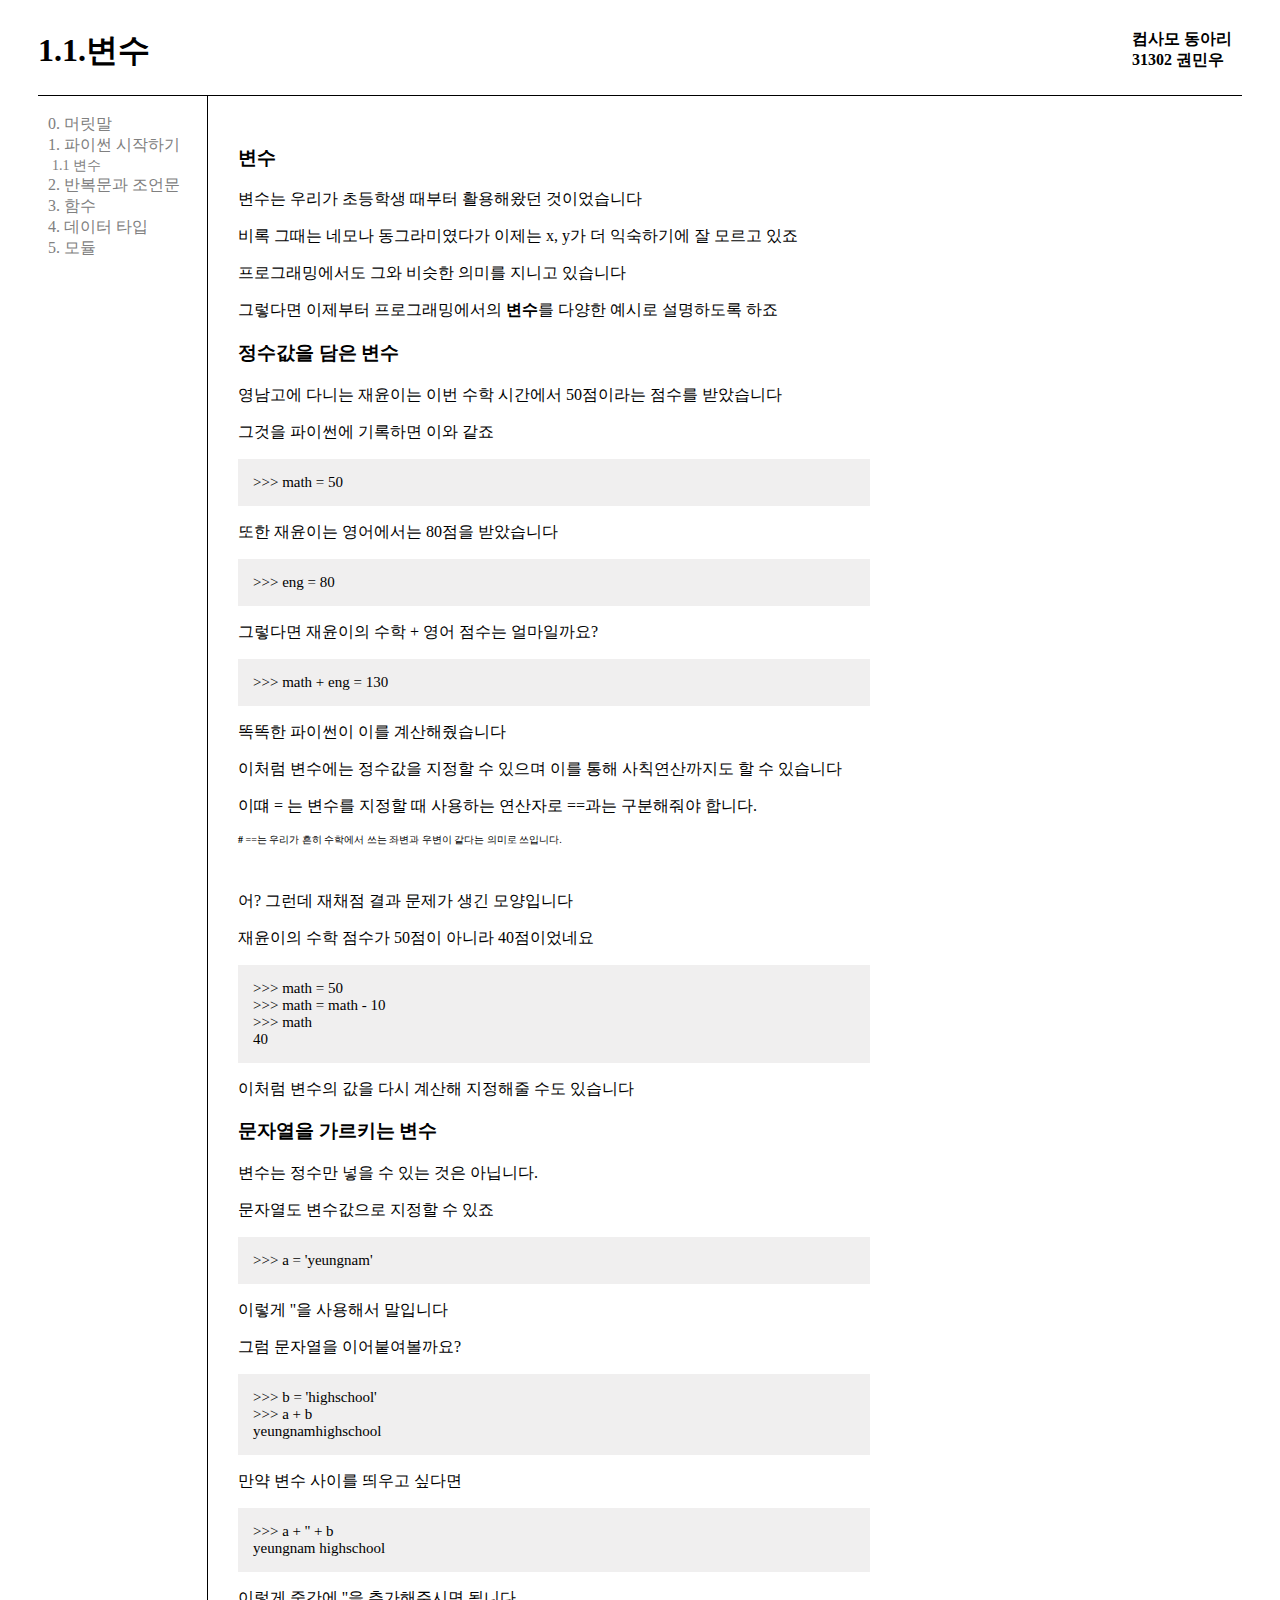
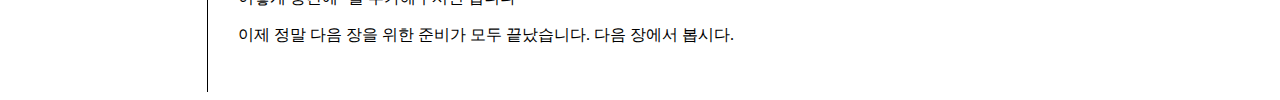
==== 1.1.html @ afe1caef "Add files via upload" ====
<!DOCTYPE html>
<html lang="en">


<head>
    <meta charset="UTF-8">
    <meta http-equiv="X-UA-Compatible" content="IE=edge">
    <link href="css/main.css" rel="stylesheet">
    <meta name="viewport" content="width=device-width, initial-scale=1.0">
    <title>Document</title>
</head>

<body>
    <div class="title">
        <h1>1.1.변수</h1>
        <h4>컴사모 동아리<br>31302 권민우</h4>
    </div>
    <div class="grid">
        <div class="index">
            <br>
            <a href="index.html" target="_self" class="a">0. 머릿말</a><br>
            <a href="1.html" target="_self" class="a">1. 파이썬 시작하기</a><br>
            <a href="1.1.html" target="_self" class="a" style="font-size: 14px; padding-left: 14px;">1.1 변수</a><br>
            <a href="2.html" target="_self" class="a">2. 반복문과 조언문</a>
            <a href="3.html" target="_self" class="a">3. 함수</a><br>
            <a href="4.html" target="_self" class="a">4. 데이터 타입</a><br>
            <a href="5.html" target="_self" class="a">5. 모듈</a>
        </div>
        <div class="text">
            <h3>변수</h3>
            <p>변수는 우리가 초등학생 때부터 활용해왔던 것이었습니다</p>
            <p>비록 그때는 네모나 동그라미였다가 이제는 x, y가 더 익숙하기에 잘 모르고 있죠</p>
            <p>프로그래밍에서도 그와 비슷한 의미를 지니고 있습니다</p>
            <p>그렇다면 이제부터 프로그래밍에서의 <span style="font-weight: bold;">변수</span>를 다양한 예시로 설명하도록 하죠</p>
            <h3>정수값을 담은 변수</h3>
            <p>영남고에 다니는 재윤이는 이번 수학 시간에서 50점이라는 점수를 받았습니다</p>
            <p>그것을 파이썬에 기록하면 이와 같죠</p>
            <p class="python">>>> math = 50</p>
            <p>또한 재윤이는 영어에서는 80점을 받았습니다</p>
            <p class="python">>>> eng = 80</p>
            <p>그렇다면 재윤이의 수학 + 영어 점수는 얼마일까요?</p>
            <p class="python">>>> math + eng = 130</p>
            <p>똑똑한 파이썬이 이를 계산해줬습니다</p>
            <p>이처럼 변수에는 정수값을 지정할 수 있으며 이를 통해 사칙연산까지도 할 수 있습니다</p>
            <p>이떄 = 는 변수를 지정할 때 사용하는 연산자로 ==과는 구분해줘야 합니다.</p>
            <p style="font-weight: lighter; font-size: 10px;"><span style="font-weight:bold ;">#</span> ==는 우리가 흔히 수학에서 쓰는 좌변과 우변이 같다는 의미로 쓰입니다.</p>
            <br>
            <p>어? 그런데 재채점 결과 문제가 생긴 모양입니다</p>
            <p>재윤이의 수학 점수가 50점이 아니라 40점이었네요</p>
            <p class="python">>>> math = 50<br>>>> math = math - 10<br>>>> math<br>40</p>
            <p>이처럼 변수의 값을 다시 계산해 지정해줄 수도 있습니다</p>
            <h3>문자열을 가르키는 변수</h3>
            <p>변수는 정수만 넣을 수 있는 것은 아닙니다.</p>
            <p>문자열도 변수값으로 지정할 수 있죠</p>
            <p class="python">>>> a = 'yeungnam'</p>
            <p>이렇게 ''을 사용해서 말입니다</p>
            <p>그럼 문자열을 이어붙여볼까요?</p>
            <p class="python">>>> b = 'highschool'<br>>>> a + b<br>yeungnamhighschool</p>
            <p>만약 변수 사이를 띄우고 싶다면</p>
            <p class="python">>>> a + '' + b<br>yeungnam highschool</p>
            <p>이렇게 중간에 ''을 추가해주시면 됩니다</p>
            <p>이제 정말 다음 장을 위한 준비가 모두 끝났습니다. 다음 장에서 봅시다.</p>

            



        </div>

</body>

</html>
---- css/main.css ----
.title{
    font-weight: bold;
    border-bottom: 1px solid black;
    margin-left: 30px;
    margin-right: 30px;
    display: grid;
    grid-template-columns: 1fr 110px;
}

.a{
    color:gray;
    padding-left:10px;
    padding-right:10px;
    text-decoration-line: none;
    
}

.index{
    border-right: 1px solid black;
    margin-left: 30px;
}

.grid{
    display: grid;
    grid-template-columns: 200px 1fr;
}

.text{
    margin: 30px;
}

.python{
    display: block;
    background-color: rgb(240, 239, 239);
    width: 60%;
    padding: 1em;
    font-size: 15px;
}
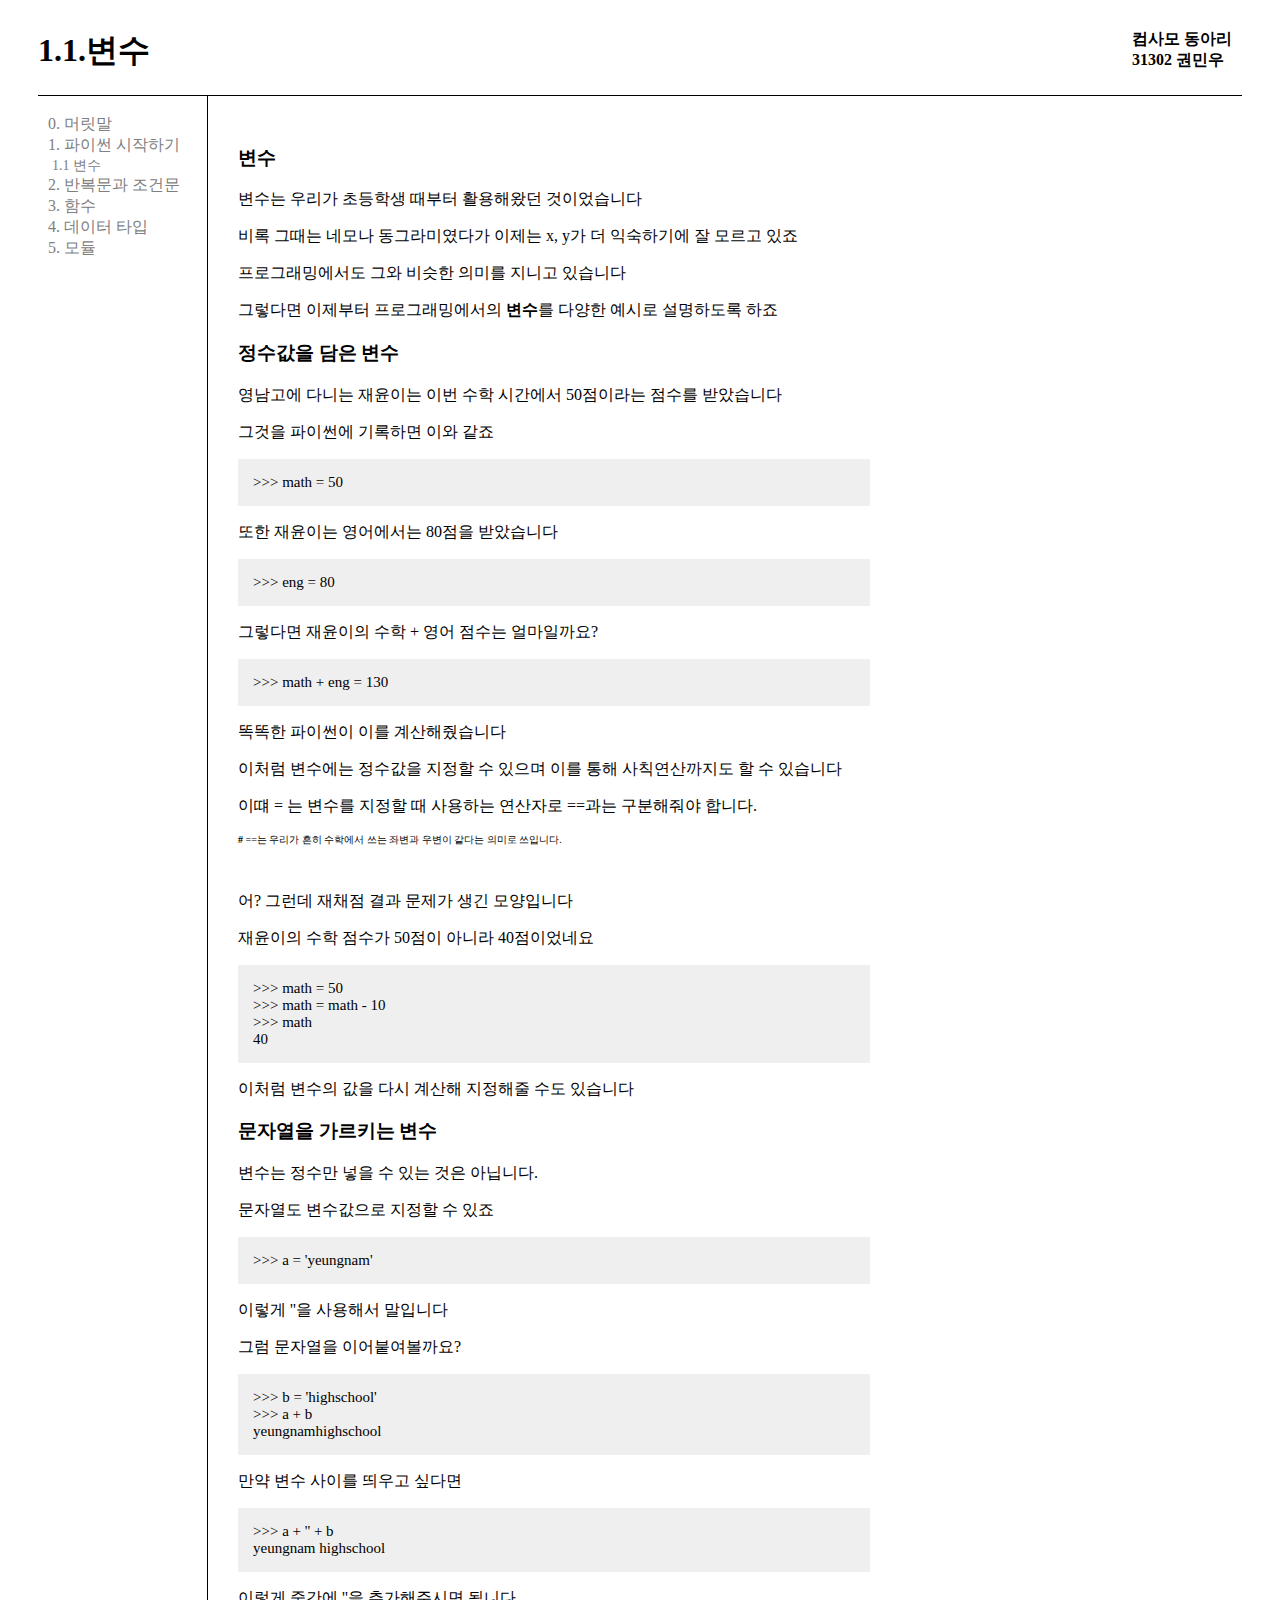
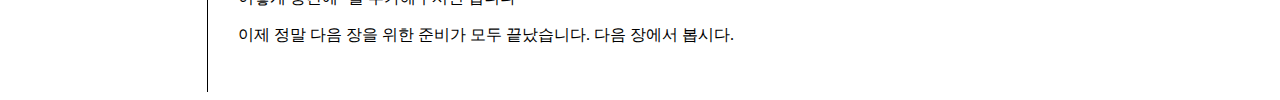
==== commit 492550b7: "Add files via upload" ====
--- a/1.1.html
+++ b/1.1.html
@@ -21,7 +21,7 @@
             <a href="index.html" target="_self" class="a">0. 머릿말</a><br>
             <a href="1.html" target="_self" class="a">1. 파이썬 시작하기</a><br>
             <a href="1.1.html" target="_self" class="a" style="font-size: 14px; padding-left: 14px;">1.1 변수</a><br>
-            <a href="2.html" target="_self" class="a">2. 반복문과 조언문</a>
+            <a href="2.html" target="_self" class="a">2. 반복문과 조건문</a>
             <a href="3.html" target="_self" class="a">3. 함수</a><br>
             <a href="4.html" target="_self" class="a">4. 데이터 타입</a><br>
             <a href="5.html" target="_self" class="a">5. 모듈</a>
